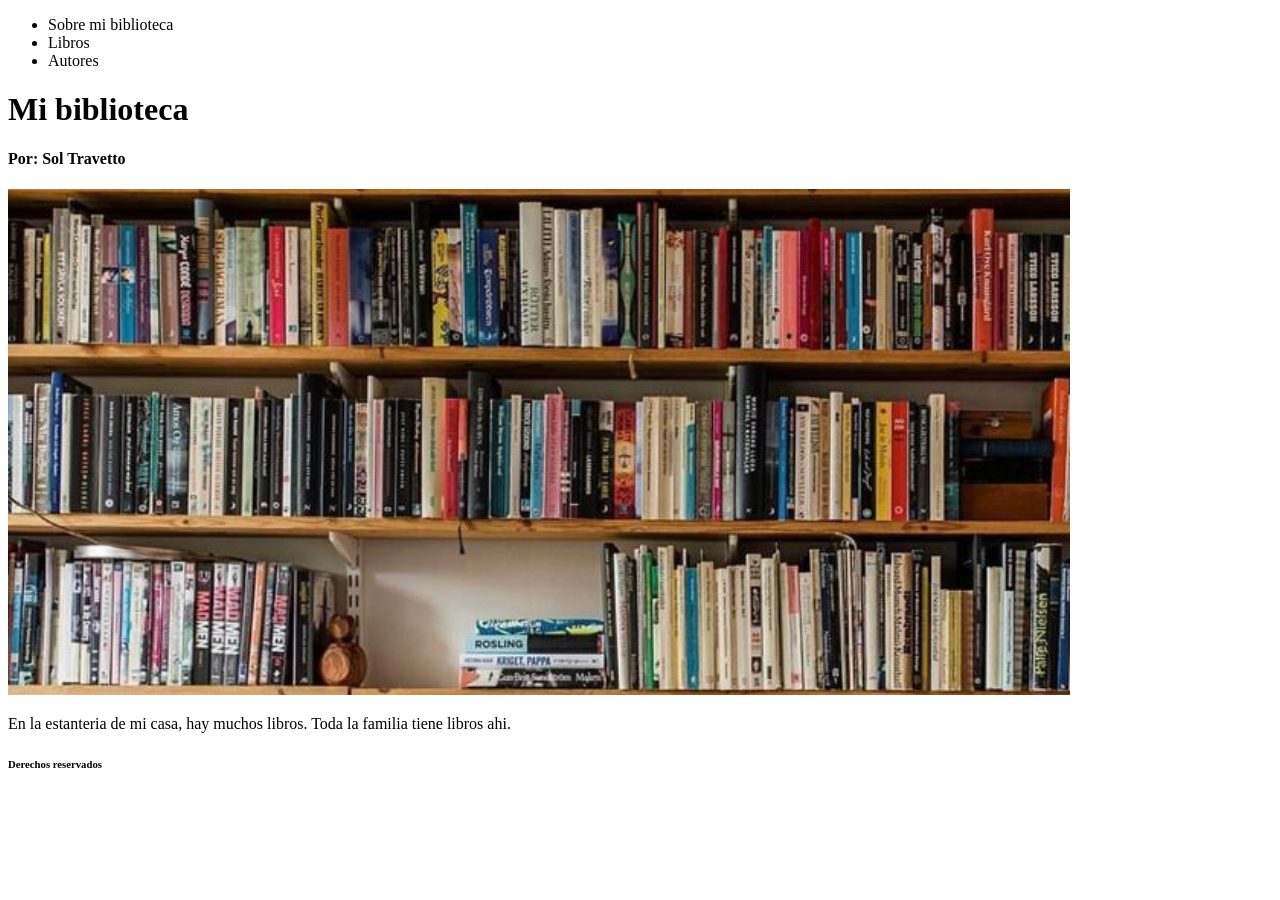
==== index.html @ aeabde7a "Add files via upload" ====
<!DOCTYPE html>
<html lang-"es">
<head>
<meta charset="UTF-8">
<meta name= "viewport" content= "width-device-width, initial-scale=1.0">
<title>Mi Biblioteca </title>
<meta author="Sol Travetto">
</head>
<body> 
    <header>
        <nav>
            <ul>
                <li> Sobre mi biblioteca</li>
                <li> Libros </li>
                <li> Autores </li>
            </ul>
        </nav>
    </header>
    <main>
        <h1> Mi biblioteca </h1>
        <h4> Por: Sol Travetto </h4>
        <img src="Biblioteca.png" alt="Foto estante">
        <p>En la estanteria de mi casa, hay muchos libros. Toda la familia tiene libros ahi. 
        </p>
    </main>

    <footer>
        <h6> Derechos reservados </h6>
    </footer>
</body>
</html>
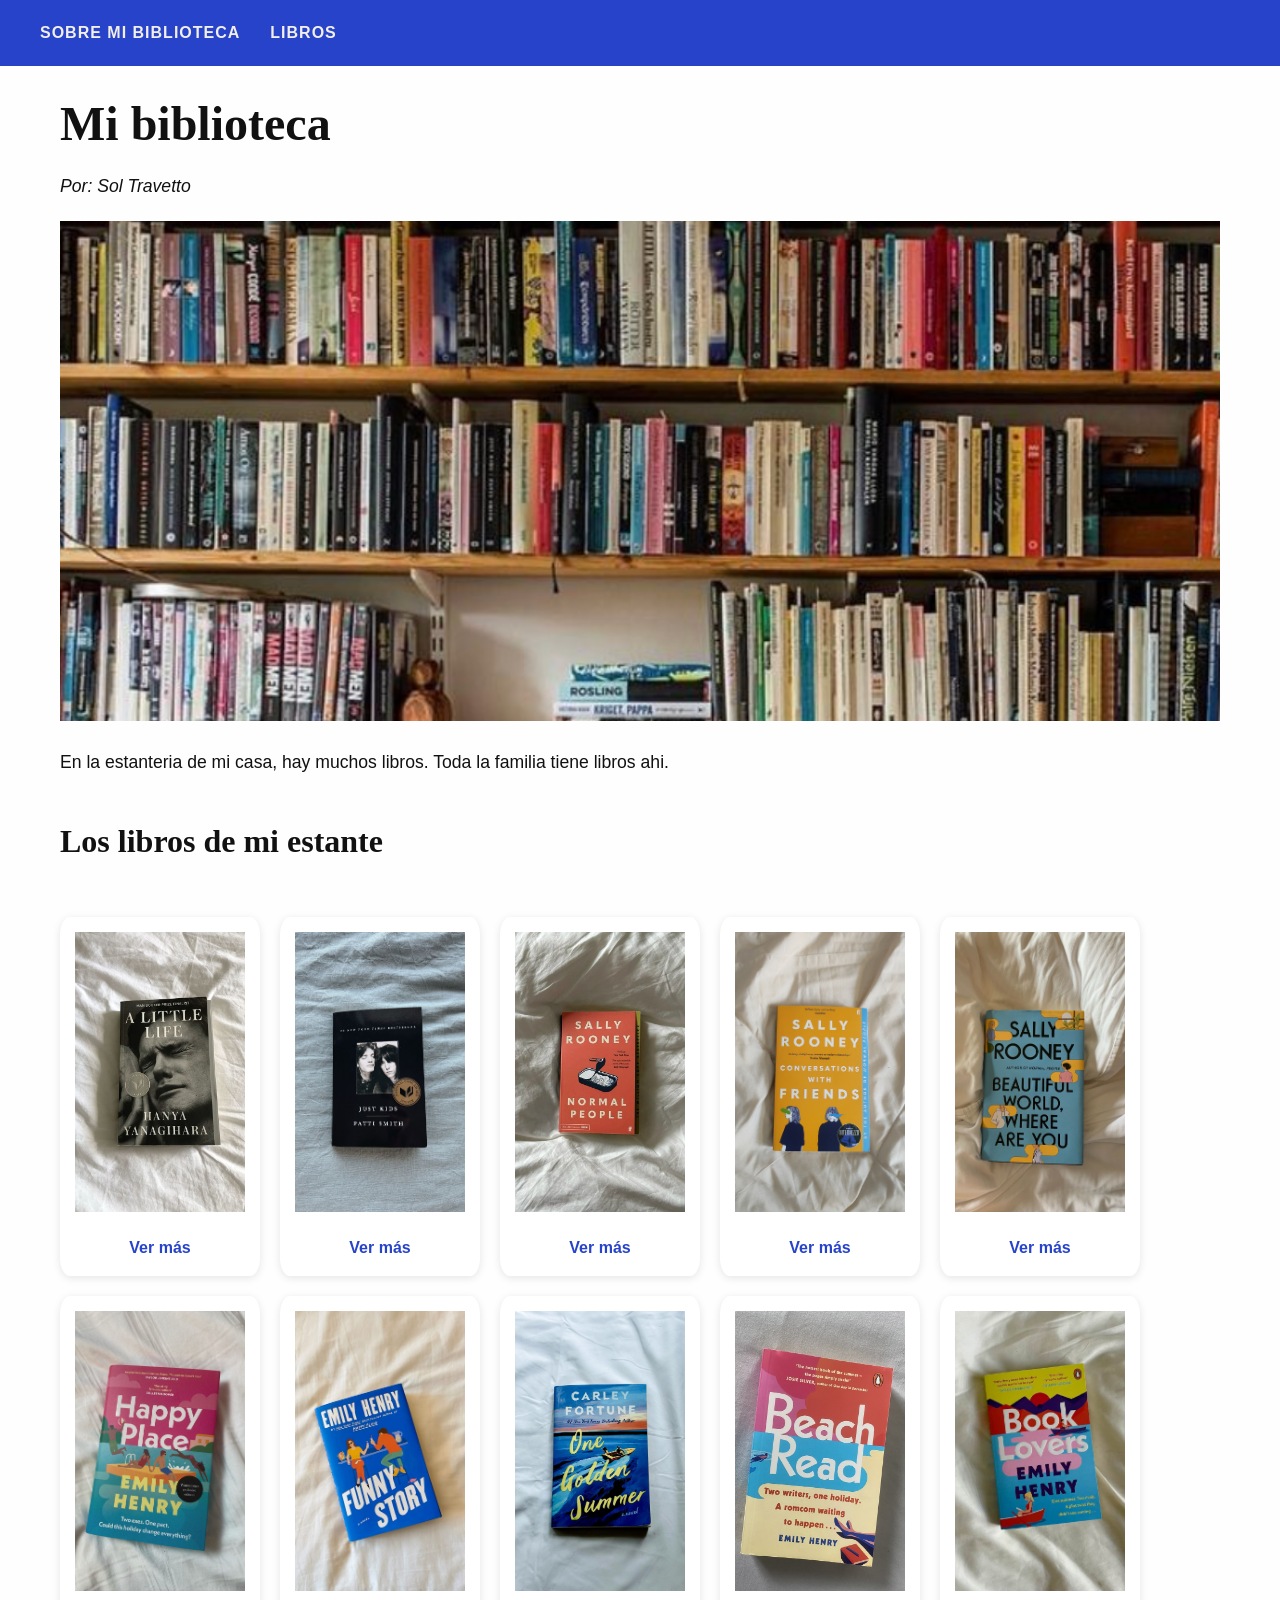
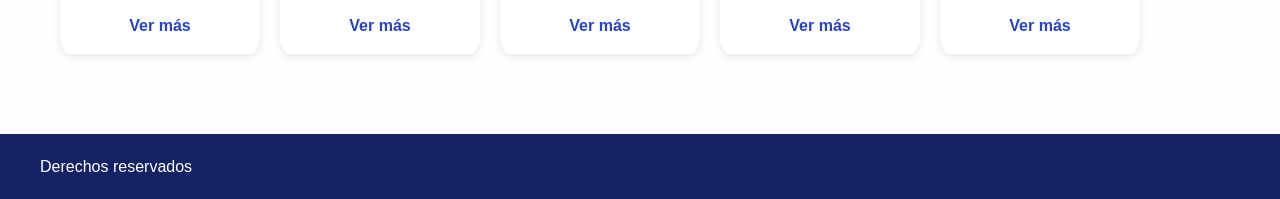
==== commit 1b5e6bb4: "Add files via upload" ====
--- a/index.html
+++ b/index.html
@@ -1,31 +1,112 @@
 <!DOCTYPE html>
-<html lang-"es">
+<html lang="es">
 <head>
 <meta charset="UTF-8">
-<meta name= "viewport" content= "width-device-width, initial-scale=1.0">
-<title>Mi Biblioteca </title>
-<meta author="Sol Travetto">
+<meta name= "viewport" content="width=device-width, initial-scale=1.0">
+<title>Mi biblioteca: lecturas, historias y opiniones </title>
+<meta name="author" content="Sol Travetto">
+<link rel="stylesheet" href="css/style.css">
 </head>
+
 <body> 
     <header>
         <nav>
-            <ul>
-                <li> Sobre mi biblioteca</li>
-                <li> Libros </li>
-                <li> Autores </li>
+    <ul>
+        <li><a href="index.html">Sobre mi biblioteca</a></li>
+        <li class="dropdown">
+            <a href="index.html#libros">Libros</a>
+            <ul class="submenu">
+                <li><a href="libro1.html">A Little Life</a></li>
+                <li><a href="libro2.html">Just Kids</a></li>
+                <li><a href="libro3.html">Normal People</a></li>
+                <li><a href="libro4.html">Conversations With Friends</a></li>
+                <li><a href="libro5.html">Beautiful World, Where Are You</a></li>
+                <li><a href="libro6.html">Happy Place</a></li>
+                <li><a href="libro7.html">Funny Story</a></li>
+                <li><a href="libro8.html">One Golden Summer</a></li>
+                <li><a href="libro9.html">Beach Read</a></li>
+                <li><a href="libro10.html">Book Lovers</a></li>
             </ul>
-        </nav>
+        </li>
+    </ul>
+</nav>
     </header>
+
     <main>
         <h1> Mi biblioteca </h1>
-        <h4> Por: Sol Travetto </h4>
-        <img src="Biblioteca.png" alt="Foto estante">
+        <p class="autor"> Por: Sol Travetto </p>
+        <img src="img/Biblioteca.png" alt="Foto estante">
         <p>En la estanteria de mi casa, hay muchos libros. Toda la familia tiene libros ahi. 
         </p>
+        <section id="libros">
+            <h2>Los libros de mi estante</h2>
+                
+                <div class="tarjeta">
+                    <a href="libro1.html">
+                    <img src="img/libro1.jpg" alt="Portada Libro 1"> </a>
+                    <a href="libro1.html">Ver más</a>
+                </div>
+
+                <div class="tarjeta">
+                    <a href="libro2.html">
+                    <img src="img/libro2.jpg" alt="Portada Libro 2"> </a>
+                    <a href="libro2.html">Ver más</a>
+                </div>
+
+                <div class="tarjeta">
+                    <a href="libro3.html">
+                    <img src="img/libro3.jpg" alt="Portada Libro 3"> </a>
+                    <a href="libro3.html">Ver más</a>
+                </div>  
+
+                <div class="tarjeta">
+                    <a href="libro4.html">
+                    <img src="img/libro4.jpg" alt="Portada Libro 4"> </a>
+                    <a href="libro4.html">Ver más</a>
+                </div>
+
+                <div class="tarjeta">
+                    <a href="libro5.html">
+                    <img src="img/libro5.jpg" alt="Portada Libro 5"> </a>
+                    <a href="libro5.html">Ver más</a>
+                </div>
+
+                <div class="tarjeta">
+                    <a href="libro6.html">
+                    <img src="img/libro6.jpg" alt="Portada Libro 6"> </a>
+                    <a href="libro6.html">Ver más</a>
+                </div>
+
+                <div class="tarjeta">
+                    <a href="libro7.html">
+                    <img src="img/libro7.jpg" alt="Portada Libro 7"> </a>
+                    <a href="libro7.html">Ver más</a>
+                </div>
+
+                <div class="tarjeta">
+                    <a href="libro8.html">
+                    <img src="img/libro8.jpg" alt="Portada Libro 8"> </a>
+                    <a href="libro8.html">Ver más</a>
+                </div>
+
+                 <div class="tarjeta">
+                    <a href="libro9.html">
+                    <img src="img/libro9.jpg" alt="Portada Libro 9"> </a>
+                    <a href="libro9.html">Ver más</a>
+                </div>
+
+                <div class="tarjeta">
+                    <a href="libro10.html">
+                    <img src="img/libro10.jpg" alt="Portada Libro 10"> </a>
+                    <a href="libro10.html">Ver más</a>
+                </div>
+
+        </section>
+
     </main>
 
     <footer>
-        <h6> Derechos reservados </h6>
+        <p> Derechos reservados </p>
     </footer>
 </body>
 </html>
--- a/css/style.css
+++ b/css/style.css
@@ -0,0 +1,298 @@
+* {
+    margin: 0;
+    padding: 0;
+    box-sizing: border-box;
+    align-items: center;
+}
+
+body {
+    font-family: Arial, Helvetica, sans-serif;
+    background-color: #fffefe;
+    color: #111111;
+    line-height: 1.6;
+}
+
+h1, h2, h3 {
+    font-family: garamond, serif;
+    font-weight: bold;
+}
+
+h1 {
+    font-size: 3rem;
+}
+
+h2 {
+    font-size: 2rem;
+}
+
+h3 {
+    font-size: 1.3rem;
+}
+
+p {
+    font-size: 1rem;
+}
+
+header {
+    background-color: #2643C9;
+    padding: 20px 40px;
+}
+
+.dropdown {
+    position: relative;
+}
+
+.submenu {
+    display: none;
+    position: absolute;
+    top: 100%;
+    left: 0;
+    background-color: #ffffff;
+    min-width: 250px;
+    padding: 10px 0;
+    flex-direction: column;
+    align-items: flex-start;
+    text-align: left;
+    gap: 0;
+}
+
+.dropdown:hover .submenu {
+    display: flex;
+}
+
+.submenu li {
+    padding: 8px 20px;
+    color: #E4692E;
+}
+
+.submenu li a {
+    color: #111111;
+    text-transform: none;
+    font-weight: normal;
+    letter-spacing: normal;
+    text-align: right
+}
+
+.submenu li a:hover {
+    color: #E4692E;
+}
+
+nav ul {
+    list-style: none;
+    display: flex;
+    gap: 30px;
+    color: #F2EFE9;
+    text-decoration: none;
+    font-weight: bold;
+    font-size: 1rem;
+    text-transform: uppercase;
+    letter-spacing: 1px;
+}
+
+nav ul li a {
+    color: #F2EFE9;
+    text-decoration: none;
+    font-weight: bold;
+    font-size: 1rem;
+    text-transform: uppercase;
+    letter-spacing: 1px;
+}
+
+nav ul li a:hover {
+    color: #E4692E;
+}
+
+main {
+    padding: 20px;
+    max-width: 1200px;
+    margin: 0 auto;
+}
+
+h1 {
+    font-size: 3rem;
+    margin-bottom: 10px;
+}
+
+.autor {
+    font-size: 1.1rem;
+    font-style: italic;
+    margin-bottom: 20px;
+}
+
+main > img {
+    width: 100%;
+    max-height: 500px;
+    object-fit: cover;
+    margin-bottom: 20px;
+}
+
+main > p {
+    font-size: 1.1rem;
+    margin-bottom: 40px;
+}
+
+#libros {
+    margin-bottom: 60px;
+    display: flex;
+    flex-wrap: wrap;
+    gap: 20px;
+}
+
+#libros h2 {
+    width: 100%;
+    margin-bottom: 30px;
+}
+
+.tarjeta {
+    background-color: #ffffff;
+    width: 200px;
+    padding: 15px;
+    text-align: center;
+    box-shadow: 0 2px 8px rgba(0, 0, 0, 0.1);
+    border-radius: 5%;
+}
+
+.tarjeta img {
+    width: 100%;
+    height: 280px;
+    object-fit: cover;
+    margin-bottom: 15px;
+}
+
+.tarjeta h3 {
+    margin-bottom: 10px;
+}
+
+.tarjeta a {
+    color: #2643C9;
+    text-decoration: none;
+    font-weight: bold;
+}
+
+.tarjeta a:hover {
+    color: #E4692E;
+}
+
+.libro-detalle {
+    display: flex;
+    gap: 50px;
+    padding: 40px;
+    max-width: 900px;
+    margin: 0 auto;
+    align-items: flex-start;
+}
+
+.portada {
+    flex: 1;
+}
+
+.portada img {
+    width: 100%;
+    box-shadow: 0 4px 12px rgba(0, 0, 0, 0.15);
+}
+
+.info-libro {
+    flex: 1;
+    padding-top: 60px;
+}
+
+.info-libro h1 {
+    margin-bottom: 10px;
+}
+
+.info-libro h3 {
+    font-style: italic;
+    font-weight: normal;
+    margin-bottom: 20px;
+    color: #444444;
+}
+
+.info-libro p {
+    font-size: 1.1rem;
+    margin-bottom: 20px;
+}
+
+.rating {
+    font-weight: bold;
+    color: #E4692E;
+}
+
+.volver {
+    display: block;
+    max-width: 900px;
+    margin: 0 auto 40px auto;
+    padding: 0 40px;
+    color: #2643C9;
+    text-decoration: none;
+    font-weight: bold;
+}
+
+.volver:hover {
+    color: #E4692E;
+}
+
+footer {
+    background-color: #142365;
+    padding: 20px 40px;
+    font-family: Arial, Helvetica, sans-serif;
+    color: #ffffff;
+    line-height: 1.6;
+}
+
+@media (max-width: 768px) {
+    main {
+        padding: 1.25rem;
+    }
+
+    h1 {
+        font-size: 2.2rem;
+    }
+
+    .libro-detalle {
+        flex-direction: column;
+        padding: 1.5rem;
+    }
+
+    .info-libro {
+        padding-top: 1.25rem;
+    }
+
+    nav ul {
+        flex-wrap: wrap;
+        gap: 15px;
+    }
+
+    .submenu {
+        min-width: 200px;
+    }
+
+    .tarjeta {
+        width: 30%;
+    }
+}
+
+@media (max-width: 480px) {
+    header {
+        padding: 15px 20px;
+    }
+
+    nav ul {
+        gap: 10px;
+    }
+
+    h1 {
+        font-size: 1.8rem;
+    }
+
+    .tarjeta {
+        width: 45%;
+    }
+
+    .libro-detalle {
+        padding: 1rem;
+    }
+
+    .volver {
+        padding: 0 20px;
+    }
+}
